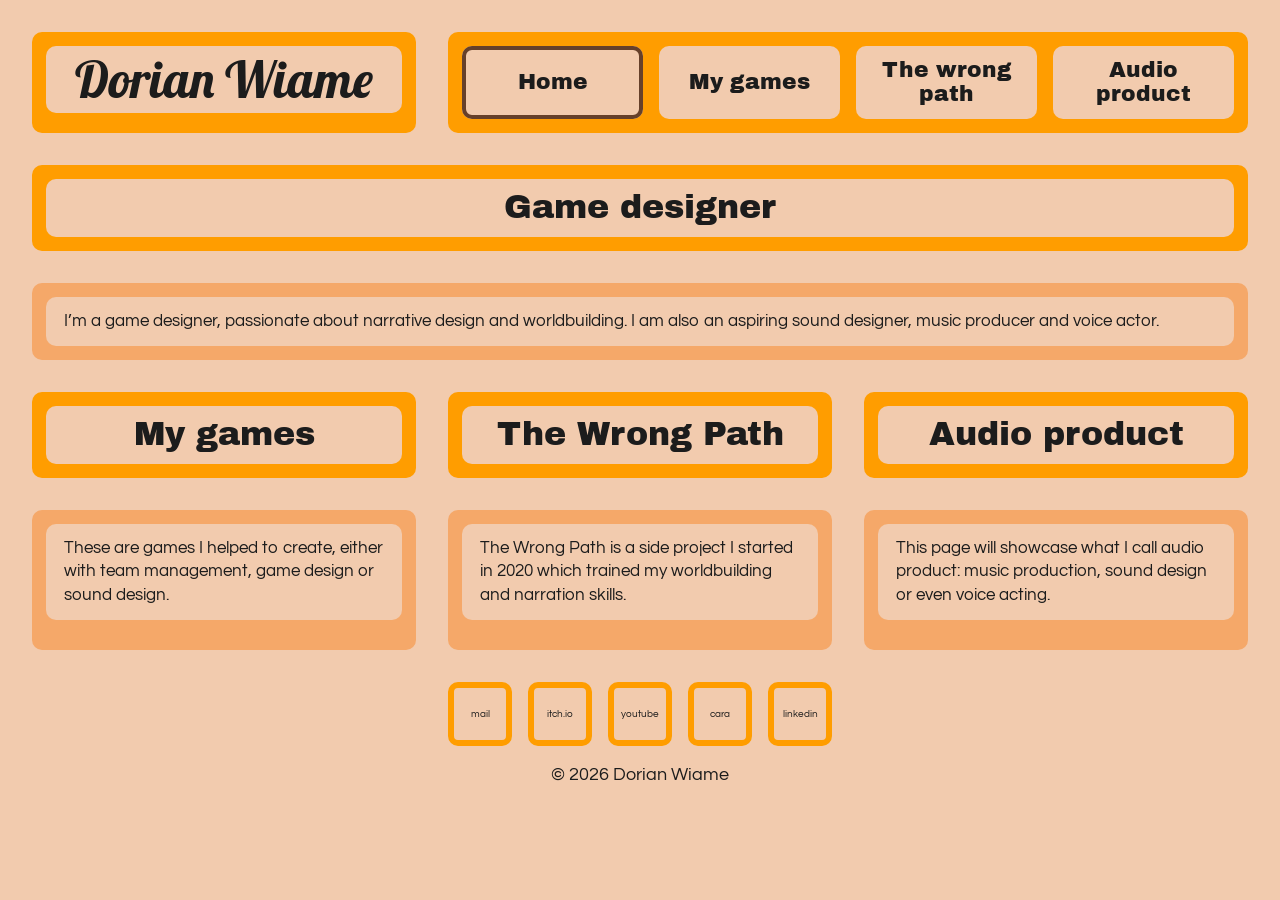
==== index.html @ 8a996d9e "site is lvie" ====
<!DOCTYPE html>
<html lang="en">
<head>
  <meta charset="UTF-8">
  <meta name="viewport" content="width=device-width, initial-scale=1">
  <title>Home – Dorian Wiame</title>
  <link rel="preconnect" href="https://fonts.googleapis.com">
  <link href="https://fonts.googleapis.com/css2?family=Archivo+Black&family=Lobster&family=Questrial&display=swap" rel="stylesheet">
  <link rel="stylesheet" href="style.css">
</head>
<body>
<div class="wrap">

  <header class="top">
    <a class="block logo" href="about.html"><span>Dorian Wiame</span></a>
    <nav class="nav"><a href="index.html" class="on">Home</a><a href="games.html">My games</a><a href="the-wrong-path.html">The wrong path</a><a href="audio.html">Audio product</a></nav>
  </header>

  <main>
<div class="grid games"><div class="col s3"><a class="block" href="about.html"><span>Game designer</span></a><div class="card"><div class="x  c">I’m a game designer, passionate about narrative design and worldbuilding. I am also an aspiring sound designer, music producer and voice actor.</div></div></div><div class="col s1"><a class="block" href="games.html"><span>My games</span></a><div class="card"><div class="x  c">These are games I helped to create, either with team management, game design or sound design.</div><figure class="pic "><a href="games.html"><img src="https://dorianwiamegd.wordpress.com/wp-content/uploads/2025/09/mygamesportfolio.png" alt="" loading="lazy"></a></figure></div></div><div class="col s1"><a class="block" href="the-wrong-path.html"><span>The Wrong Path</span></a><div class="card"><div class="x  c">The Wrong Path is a side project I started in 2020 which trained my worldbuilding and narration skills.</div><figure class="pic "><a href="the-wrong-path.html"><img src="https://dorianwiamegd.wordpress.com/wp-content/uploads/2025/09/thewrongpathportfolio.png" alt="" loading="lazy"></a></figure></div></div><div class="col s1"><a class="block" href="audio.html"><span>Audio product</span></a><div class="card"><div class="x  c">This page will showcase what I call audio product: music production, sound design or even voice acting.</div><figure class="pic "><a href="audio.html"><img src="https://dorianwiamegd.wordpress.com/wp-content/uploads/2026/06/background-be-still.png" alt="" loading="lazy"></a></figure></div></div></div>
  </main>

  <footer>
    <div class="icons">
      <a href="mailto:dorianwiame@gmail.com">mail</a>
      <a href="https://dorian-engine.itch.io/">itch.io</a>
      <a href="https://www.youtube.com/@dorianengine1135">youtube</a>
      <a href="https://cara.app/dorianengine">cara</a>
      <a href="https://www.linkedin.com/in/dorian-wiame-8576bb238/">linkedin</a>
    </div>
    <p>© 2026 Dorian Wiame</p>
  </footer>

</div>
</body>
</html>
---- style.css ----
/* ============ Charte simplifiée : orange + mauve, sans fioritures ============ */
:root {
  --peach: #f2cbae;        /* fond de page + intérieur des boîtes */
  --coral: #f5a869;        /* orange clair : cartes */
  --orange: #ff9d00;       /* orange : cadres */
  --brown: #66402a;        /* hover (famille orange) */
  --lilac: #e0aaf5;        /* intérieur des boîtes "nouveau" */
  --violet: #7a00ff;       /* cadre "nouveau jeu" */
  --violet-soft: #a259ff;  /* carte "nouveau" */
  --plum: #55216a;         /* hover (famille mauve) */
  --black: #1c1c1c;

  /* ESPACES : change ces 3 valeurs pour aérer / resserrer tout le site */
  --gap: 32px;   /* entre les gros éléments (blocs, cartes, colonnes) */
  --in: 16px;    /* entre les éléments à l'intérieur d'une carte */
  --pad: 14px;   /* épaisseur des cadres colorés */

  --r: 10px;
  --title: clamp(1.4rem, 2.6vw, 2.4rem);
}

* { box-sizing: border-box; margin: 0; padding: 0; }

body {
  font-family: 'Century Gothic', 'Questrial', sans-serif;   /* texte normal */
  font-size: 1.15rem;
  line-height: 1.4;
  color: var(--black);
  background: var(--peach);
}

a { color: inherit; }

.wrap { max-width: 1400px; margin: 0 auto; padding: var(--gap); display: grid; gap: var(--gap); }
main  { display: grid; gap: var(--gap); }

/* ---------- Header : logo (→ About me) + menu ---------- */
.top { display: grid; grid-template-columns: repeat(3, 1fr); gap: var(--gap); }

.block, .nav, .card { padding: var(--pad); border-radius: var(--r); }

/* bloc unique = lien, avec hover */
.block { display: block; background: var(--orange); text-decoration: none; }
.block span {
  display: block;
  padding: .5rem 1.2rem;
  background: var(--peach);
  border-radius: var(--r);
  font-family: 'Archivo Black', sans-serif;  /* titres, sous-titres */
  font-size: var(--title);
  line-height: 1.25;
}
.block:hover span { box-shadow: inset 0 0 0 4px var(--brown); }

.block.new { background: var(--violet); }
.block.new span { background: var(--lilac); }
.block.new:hover span { box-shadow: inset 0 0 0 4px var(--plum); }

.logo span {
  padding: 0 1.2rem;
  font-family: 'Lobster', cursive;           /* titre de page */
  font-size: clamp(2.2rem, 4vw, 3.6rem);
  line-height: 1.3;
}

.nav { grid-column: span 2; display: grid; grid-template-columns: repeat(4, 1fr); gap: var(--in); background: var(--orange); }
.nav a {
  display: flex;
  align-items: center;
  justify-content: center;
  padding: .8rem .5rem;
  background: var(--peach);
  border-radius: var(--r);
  font-family: 'Archivo Black', sans-serif;
  font-size: clamp(1rem, 1.7vw, 1.6rem);
  line-height: 1.1;
  text-align: center;
  text-decoration: none;
}
.nav a:hover, .nav a.on { box-shadow: inset 0 0 0 4px var(--brown); }

/* ---------- Colonnes : bloc (lien) + carte ---------- */
.grid { display: grid; grid-template-columns: repeat(3, 1fr); gap: var(--gap); }
.grid.two { grid-template-columns: repeat(2, 1fr); }
.col  { display: grid; grid-template-rows: auto 1fr; gap: var(--gap); }

/* ---------- Carte : titre + texte (pas de hover) ---------- */
.card { display: grid; gap: var(--in); align-content: start; background: var(--coral); }
.card.new { background: var(--violet-soft); }

.card .t, .card .x {
  padding: .5rem 1.2rem;
  background: var(--peach);
  border-radius: var(--r);
}
.card.new .t, .card.new .x { background: var(--lilac); }

.card .t { font-family: 'Archivo Black', sans-serif; font-size: var(--title); line-height: 1.25; }
.card .x { padding: .8rem 1.1rem; font-size: clamp(1.1rem, 1.7vw, 1.5rem); }

.row2 { display: grid; grid-template-columns: 1fr 1fr; gap: var(--in); }
.row2 .x { min-height: 200px; }

/* ---------- Images / vidéos (placeholders) ---------- */
.ph {
  display: flex;
  align-items: center;
  justify-content: center;
  min-height: 60px;
  background: #fff;
  border-radius: var(--r);
  color: var(--black);
  text-decoration: none;
  text-align: center;
}
.ph.tall  { aspect-ratio: 1 / 1.6; }
.ph.wide  { aspect-ratio: 16 / 9; }
.ph.sq    { aspect-ratio: 1; }
.ph.video { aspect-ratio: 16 / 9; }
img.ph, .ph img { width: 100%; height: 100%; object-fit: cover; border-radius: var(--r); }

.imgs { display: grid; grid-template-columns: repeat(var(--n, 3), 1fr); gap: var(--in); }
.vids { display: grid; grid-template-columns: repeat(2, 1fr); gap: var(--in); }
figure { display: grid; gap: 12px; }
.cap { font-style: italic; font-size: .95rem; text-align: center; }

ul.dash { list-style: none; margin-top: .8rem; }
ul.dash li::before { content: "– "; }

/* ---------- Footer : icônes (hover) ---------- */
footer { text-align: center; }
.icons { display: flex; justify-content: center; align-items: center; flex-wrap: wrap; gap: var(--in); margin-bottom: var(--in); }
.icons a {
  display: flex;
  align-items: center;
  justify-content: center;
  width: 64px;
  height: 64px;
  background: var(--peach);
  border: 6px solid var(--orange);
  border-radius: var(--r);
  font-size: .65rem;
  text-decoration: none;
}
.icons a:hover { border-color: var(--brown); }

/* ---------- Mobile ---------- */
@media (max-width: 800px) {
  :root { --gap: 20px; }
  .top, .grid, .grid.two { grid-template-columns: 1fr; }
  .nav { grid-column: auto; grid-template-columns: repeat(2, 1fr); }
  .row2 { grid-template-columns: 1fr; }
  .imgs { grid-template-columns: repeat(2, 1fr); }
  .vids { grid-template-columns: 1fr; }
}

/* contenu réel */
.ph iframe{width:100%;height:100%;border:0;border-radius:var(--r)}
.ph.video{background:#000}
.ph:has(img){background:none}
.card a:not(.ph){color:inherit;font-weight:700}
.card.new .x a{color:var(--plum)}
.card p{margin-top:.8rem}
figure .ph.video{width:100%}

/* header fixe */
.wrap{padding-top:0}
.top{position:sticky;top:0;z-index:50;background:var(--peach);padding:var(--gap) 0 calc(var(--gap)/2);margin-bottom:calc(var(--gap)/-2)}
/* images plus petites */
.imgs.sm .ph{background:none}
.imgs.sm .ph img{height:auto;max-height:340px;object-fit:contain}

/* ===== mise en page fidèle à l'ancien site ===== */
.row{display:grid;gap:var(--gap);align-items:center}
.row.top2{align-items:start}
.r12{grid-template-columns:1fr 2fr}.r21{grid-template-columns:2fr 1fr}
.r23{grid-template-columns:2fr 3fr}.r32{grid-template-columns:3fr 2fr}.r11{grid-template-columns:1fr 1fr}
.stack{display:grid;gap:var(--gap);align-content:start}
.head{padding:var(--pad);background:var(--orange);border-radius:var(--r)}
.head span{display:block;padding:.5rem 1.2rem;background:var(--peach);border-radius:var(--r);font-family:'Archivo Black';font-size:var(--title);line-height:1.25}
.box{padding:1rem 1.4rem;background:var(--coral);border-radius:var(--r);font-size:clamp(1.05rem,1.5vw,1.35rem)}
.box.lilac{background:var(--lilac)}
.box p+p{margin-top:.8rem}
.box a{color:inherit;font-weight:700}
.box strong{font-family:'Archivo Black';font-weight:400}
.btn{display:block;width:fit-content;margin:0 auto;padding:.7rem 1.8rem;background:var(--violet);color:#fff;border-radius:var(--r);text-decoration:none;font-size:1.3rem;text-align:center}
.btn:hover{box-shadow:inset 0 0 0 4px var(--plum)}
.media{display:grid;grid-template-columns:repeat(var(--n,3),1fr);gap:var(--gap);align-items:center}
.pic{display:grid;gap:10px;margin:0;align-content:start}
.pic img{width:100%;height:auto;display:block;border-radius:var(--r)}
.pic figcaption{font-style:italic;font-size:.95rem;text-align:center}
.pic.max img{max-height:420px;object-fit:contain}
.pic.logo img{max-width:160px;margin:0 auto}
.vid{aspect-ratio:16/9;background:#000;border-radius:var(--r);overflow:hidden}
.vid iframe{width:100%;height:100%;border:0}
.sep{border:0;border-top:2px solid var(--brown);opacity:.25}
.block.new + .row{margin-top:0}
@media (max-width:800px){
  .row,.r12,.r21,.r23,.r32,.r11{grid-template-columns:1fr}
  .media{grid-template-columns:repeat(2,1fr)}
}

/* ===== centrage + DA rétro mêlée à la mise en page ===== */
.head span,.block span{text-align:center}
.head.page span{font-family:'Lobster';font-size:clamp(2rem,3.6vw,3.2rem);font-weight:400;line-height:1.3}
.box.c{text-align:center}
.box.c,.row>.box{display:flex;flex-direction:column;justify-content:center}
.box.c{align-items:center}
.btn{margin-left:auto;margin-right:auto}
.media{justify-items:center}
.pic{width:100%}
.pic figcaption,.cap{text-align:center}
.stripes{height:26px;border-radius:var(--r);background:linear-gradient(var(--brown) 0 25%,var(--coral) 25% 50%,var(--orange) 50% 75%,var(--coral) 75%)}
.stripes.v{background:linear-gradient(var(--plum) 0 25%,#cc55f5 25% 50%,var(--violet) 50% 75%,#cc55f5 75%)}
.grid.two{align-items:start}
.stack>.block,.stack>.head{text-align:center}
.box ul.dash{text-align:left}

/* ===== My games : grille 3 colonnes (bloc lien en haut, carte en dessous, alignés) ===== */
.grid.games{grid-template-columns:repeat(3,1fr);align-items:stretch}
.grid.games>.col{grid-row:span 2;display:grid;grid-template-rows:subgrid;gap:var(--gap)}
.grid.games .card{align-content:start}
.grid.games .card .t{text-align:center}
.grid.games .card .x{font-size:1.05rem;text-align:left}
.grid.games .card .x p+p{margin-top:.7rem}
.grid.games .card .x strong{font-family:'Archivo Black';font-weight:400}
.grid.games .card .media{gap:var(--in)}
.grid.games .pic.logo img{max-width:100%}
.grid.games .pic figcaption{font-size:.8rem}
.grid.games .btn{margin-top:.4rem}
@media (max-width:1000px){.grid.games{grid-template-columns:repeat(2,1fr)}}
@media (max-width:800px){.grid.games{grid-template-columns:1fr}.grid.games>.col{grid-row:auto;grid-template-rows:auto 1fr}}
.card a.btn,.box a.btn{color:#fff;font-weight:400}

/* ===== même système sur toutes les pages ===== */
.grid.games>.col.s3{grid-column:1/-1}
.grid.games>.col.s2{grid-column:span 2}
.head.new{background:var(--violet)}
.head.new span{background:var(--lilac)}
.card .x.c{text-align:center}
.card .x ul.dash{text-align:left}
.card .pic.max img{max-height:420px;object-fit:contain}
.card .x a{color:inherit;font-weight:700}
.card .media{align-items:start}
@media (max-width:1000px){.grid.games>.col.s3{grid-column:1/-1}.grid.games>.col.s2{grid-column:1/-1}}
.yt{font-size:.85rem;text-align:center;color:inherit;opacity:.8}
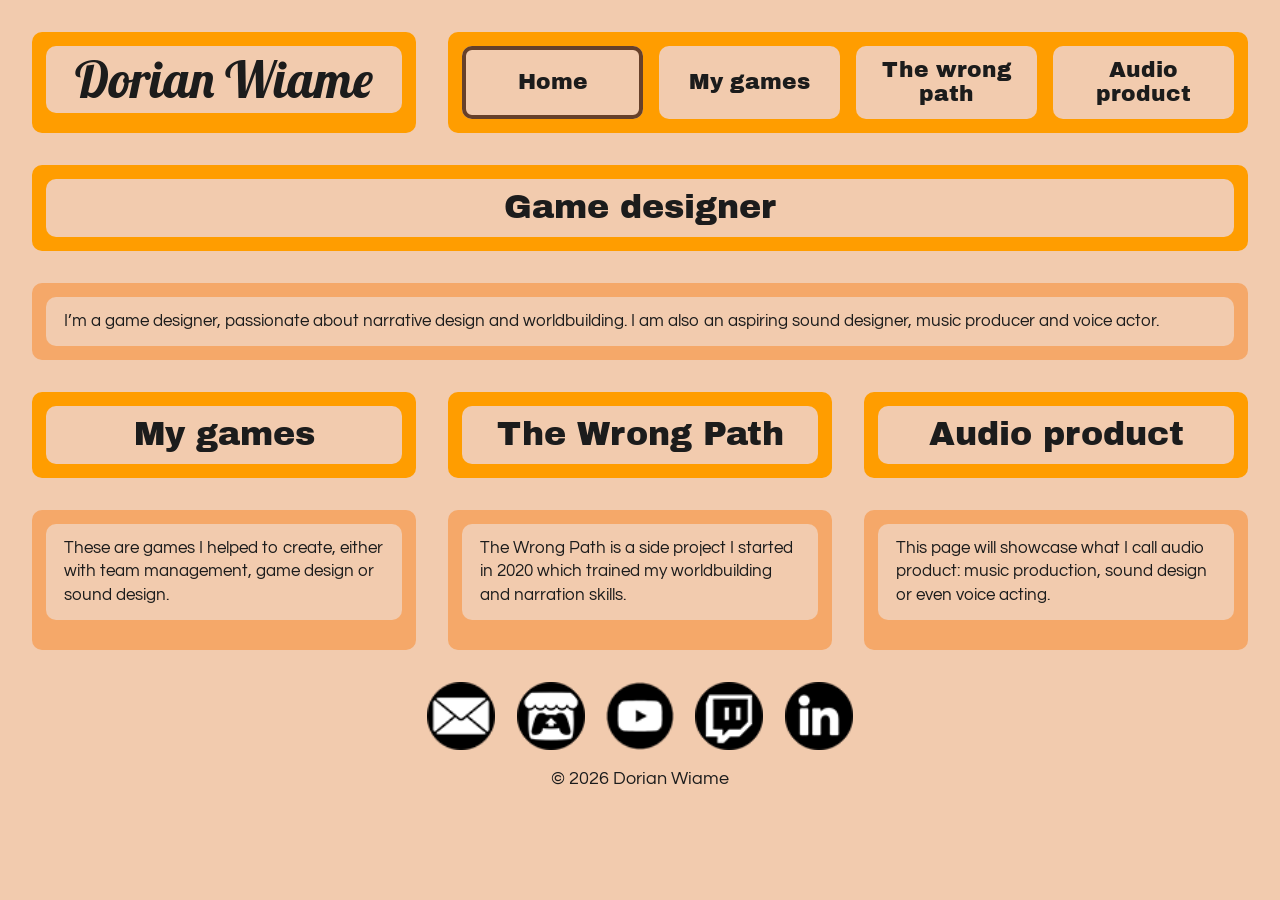
==== commit 9c9c0fa4: "tiyn fixes" ====
--- a/index.html
+++ b/index.html
@@ -22,11 +22,11 @@
 
   <footer>
     <div class="icons">
-      <a href="mailto:dorianwiame@gmail.com">mail</a>
-      <a href="https://dorian-engine.itch.io/">itch.io</a>
-      <a href="https://www.youtube.com/@dorianengine1135">youtube</a>
-      <a href="https://cara.app/dorianengine">cara</a>
-      <a href="https://www.linkedin.com/in/dorian-wiame-8576bb238/">linkedin</a>
+      <a href="mailto:dorianwiame@gmail.com" aria-label="Mail"><img src="picture/mail-icon.png" alt="Mail"></a>
+      <a href="https://dorian-engine.itch.io/" aria-label="itch.io"><img src="picture/itchio-icon.png" alt="itch.io"></a>
+      <a href="https://www.youtube.com/@dorianengine1135" aria-label="YouTube"><img src="picture/youtube-icon.png" alt="YouTube"></a>
+      <a href="https://www.twitch.tv/dorianengine" aria-label="Twitch"><img src="picture/twitch-icon.png" alt="Twitch"></a>
+      <a href="https://www.linkedin.com/in/dorian-wiame-8576bb238/" aria-label="LinkedIn"><img src="picture/linkedin-icon.png" alt="LinkedIn"></a>
     </div>
     <p>© 2026 Dorian Wiame</p>
   </footer>
--- a/style.css
+++ b/style.css
@@ -244,3 +244,27 @@
 .card .media{align-items:start}
 @media (max-width:1000px){.grid.games>.col.s3{grid-column:1/-1}.grid.games>.col.s2{grid-column:1/-1}}
 .yt{font-size:.85rem;text-align:center;color:inherit;opacity:.8}
+
+/* ===== My games : une ligne par jeu, comme sur WordPress ===== */
+.gm{display:grid;grid-template-columns:2fr 1fr;gap:var(--gap);align-items:center}
+.gm>.box{align-self:stretch;display:block;text-align:left}
+.gm .box strong{font-family:'Archivo Black';font-weight:400}
+.gm .pic.logo img{max-width:180px;margin:0 auto}
+.gm .btn{grid-column:1/-1;margin-top:0}
+.gm .media{gap:var(--in);align-items:center}
+@media (max-width:800px){.gm{grid-template-columns:1fr}}
+
+/* ===== icônes du footer (dossier picture/) ===== */
+.icons{gap:calc(var(--gap)/1.5)}
+.icons a,.icons a:hover{width:64px;height:64px;padding:0;background:none;border:0;border-radius:50%;display:block}
+.icons a img{width:100%;height:100%;display:block;border-radius:50%}
+.icons a:hover img{box-shadow:0 0 0 4px var(--orange)}
+/* icônes parfaitement rondes (même si le PNG est carré) */
+.icons a,.icons a:hover{width:68px;height:68px;border-radius:50%;overflow:hidden;background:var(--black)}
+.icons a img{border-radius:50%;object-fit:cover;aspect-ratio:1}
+.icons a:hover{overflow:visible;box-shadow:0 0 0 4px var(--orange)}
+.icons a:hover img{box-shadow:none}
+/* icônes : coins arrondis 5pt */
+.icons a,.icons a:hover{border-radius:5pt;background:none;overflow:visible}
+.icons a img{border-radius:5pt;object-fit:contain}
+.icons a:hover{box-shadow:0 0 0 4px var(--orange)}
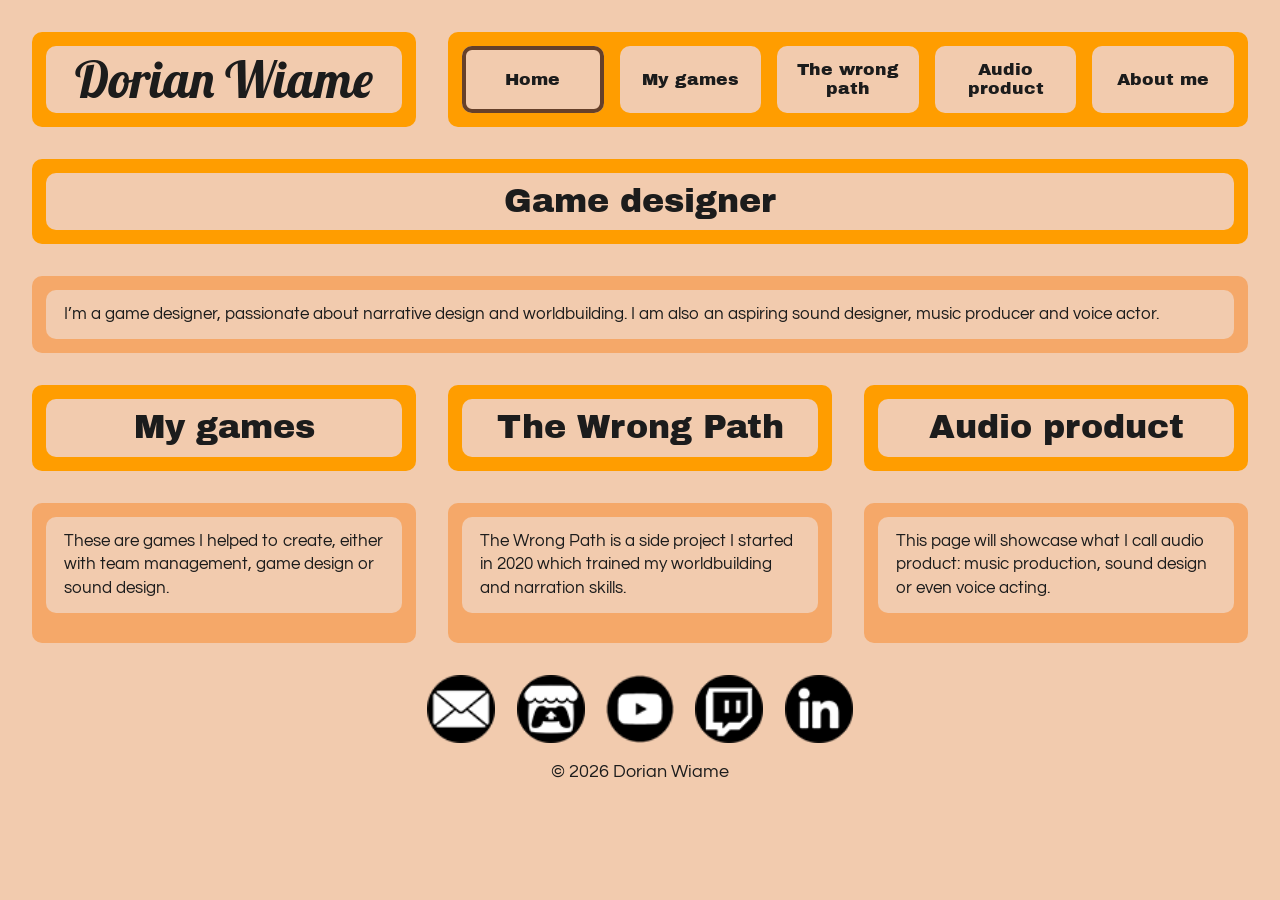
==== commit c7eb124d: "bip boup" ====
--- a/index.html
+++ b/index.html
@@ -13,7 +13,7 @@
 
   <header class="top">
     <a class="block logo" href="about.html"><span>Dorian Wiame</span></a>
-    <nav class="nav"><a href="index.html" class="on">Home</a><a href="games.html">My games</a><a href="the-wrong-path.html">The wrong path</a><a href="audio.html">Audio product</a></nav>
+    <nav class="nav"><a href="index.html" class="on">Home</a><a href="games.html">My games</a><a href="the-wrong-path.html">The wrong path</a><a href="audio.html">Audio product</a><a href="about.html">About me</a></nav>
   </header>
 
   <main>
--- a/style.css
+++ b/style.css
@@ -268,3 +268,11 @@
 .icons a,.icons a:hover{border-radius:5pt;background:none;overflow:visible}
 .icons a img{border-radius:5pt;object-fit:contain}
 .icons a:hover{box-shadow:0 0 0 4px var(--orange)}
+
+/* nav : 5 boutons (About me ajouté) */
+.nav{grid-template-columns:repeat(5,1fr)}
+.nav a{font-size:clamp(.85rem,1.35vw,1.4rem)}
+@media (max-width:800px){.nav{grid-template-columns:repeat(2,1fr)}}
+/* About : logiciels, texte à gauche / bloc logos à droite */
+.card .row.r23{grid-template-columns:2fr 3fr;align-items:start}
+.card .row .x{height:auto}
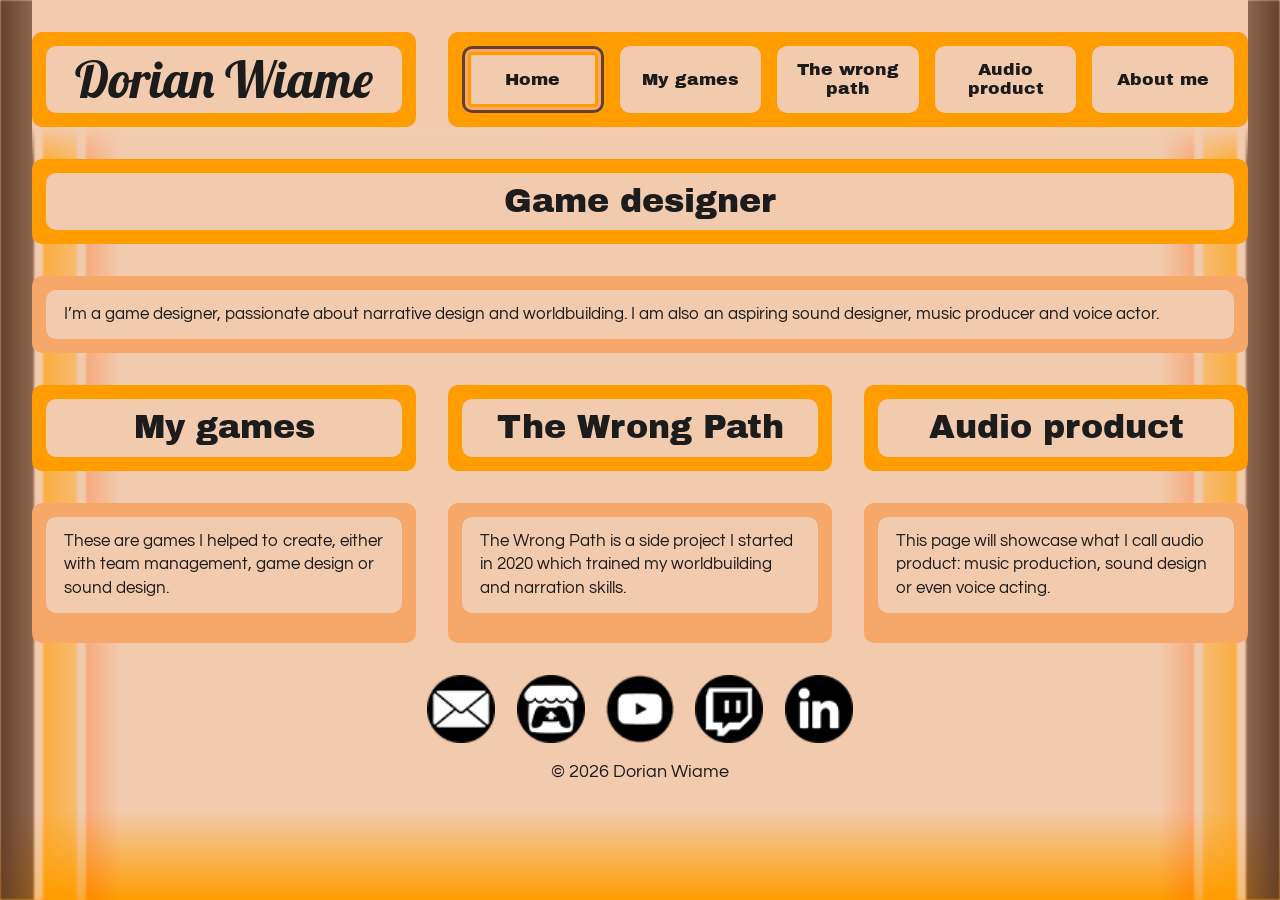
==== commit 4ea24ab2: "2.0" ====
--- a/index.html
+++ b/index.html
@@ -13,7 +13,8 @@
 
   <header class="top">
     <a class="block logo" href="about.html"><span>Dorian Wiame</span></a>
-    <nav class="nav"><a href="index.html" class="on">Home</a><a href="games.html">My games</a><a href="the-wrong-path.html">The wrong path</a><a href="audio.html">Audio product</a><a href="about.html">About me</a></nav>
+    <button class="burger" type="button" aria-label="Menu" aria-expanded="false" aria-controls="nav"><span></span><span></span><span></span></button>
+    <nav class="nav" id="nav"><a href="index.html" class="on">Home</a><a href="games.html">My games</a><a href="the-wrong-path.html">The wrong path</a><a href="audio.html">Audio product</a><a href="about.html">About me</a></nav>
   </header>
 
   <main>
@@ -32,5 +33,11 @@
   </footer>
 
 </div>
+<script>
+(function(){var h=document.querySelector('.top'),b=document.querySelector('.burger');
+if(!h||!b)return;
+b.addEventListener('click',function(){var o=h.classList.toggle('open');b.setAttribute('aria-expanded',o);});
+})();
+</script>
 </body>
 </html>
--- a/style.css
+++ b/style.css
@@ -1,278 +1,376 @@
-/* ============ Charte simplifiée : orange + mauve, sans fioritures ============ */
-:root {
-  --peach: #f2cbae;        /* fond de page + intérieur des boîtes */
-  --coral: #f5a869;        /* orange clair : cartes */
-  --orange: #ff9d00;       /* orange : cadres */
-  --brown: #66402a;        /* hover (famille orange) */
-  --lilac: #e0aaf5;        /* intérieur des boîtes "nouveau" */
-  --violet: #7a00ff;       /* cadre "nouveau jeu" */
-  --violet-soft: #a259ff;  /* carte "nouveau" */
-  --plum: #55216a;         /* hover (famille mauve) */
-  --black: #1c1c1c;
-
-  /* ESPACES : change ces 3 valeurs pour aérer / resserrer tout le site */
-  --gap: 32px;   /* entre les gros éléments (blocs, cartes, colonnes) */
-  --in: 16px;    /* entre les éléments à l'intérieur d'une carte */
-  --pad: 14px;   /* épaisseur des cadres colorés */
-
-  --r: 10px;
-  --title: clamp(1.4rem, 2.6vw, 2.4rem);
+/* ============ Charte simplifiée : orange + mauve, sans fioritures ============ */
+:root {
+  --peach: #f2cbae;        /* fond de page + intérieur des boîtes */
+  --coral: #f5a869;        /* orange clair : cartes */
+  --orange: #ff9d00;       /* orange : cadres */
+  --brown: #66402a; --brown-mid:#a35a2c;        /* hover (famille orange) */
+  --lilac: #e0aaf5;        /* intérieur des boîtes "nouveau" */
+  --violet: #7a00ff;       /* cadre "nouveau jeu" */
+  --violet-soft: #a259ff;  /* carte "nouveau" */
+  --plum: #55216a;         /* hover (famille mauve) */
+  --black: #1c1c1c;
+
+  /* ESPACES : change ces 3 valeurs pour aérer / resserrer tout le site */
+  --gap: 32px;   /* entre les gros éléments (blocs, cartes, colonnes) */
+  --in: 16px;    /* entre les éléments à l'intérieur d'une carte */
+  --pad: 14px;   /* épaisseur des cadres colorés */
+
+  --r: 10px;
+  --title: clamp(1.4rem, 2.6vw, 2.4rem);
+}
+
+* { box-sizing: border-box; margin: 0; padding: 0; }
+
+body {
+  font-family: 'Century Gothic', 'Questrial', sans-serif;   /* texte normal */
+  font-size: 1.15rem;
+  line-height: 1.4;
+  color: var(--black);
+  background: var(--peach);
+}
+
+a { color: inherit; }
+
+.wrap { max-width: 1400px; margin: 0 auto; padding: var(--gap); display: grid; gap: var(--gap); }
+main  { display: grid; gap: var(--gap); }
+
+/* ---------- Header : logo (→ About me) + menu ---------- */
+.top { display: grid; grid-template-columns: repeat(3, 1fr); gap: var(--gap); }
+
+.block, .nav, .card { padding: var(--pad); border-radius: var(--r); }
+
+/* bloc unique = lien, avec hover */
+.block { display: block; background: var(--orange); text-decoration: none; }
+.block span {
+  display: block;
+  padding: .5rem 1.2rem;
+  background: var(--peach);
+  border-radius: var(--r);
+  font-family: 'Archivo Black', sans-serif;  /* titres, sous-titres */
+  font-size: var(--title);
+  line-height: 1.25;
+}
+.block:hover span { box-shadow: inset 0 0 0 4px var(--brown); }
+
+.block.new { background: var(--violet); }
+.block.new span { background: var(--lilac); }
+.block.new:hover span { box-shadow: inset 0 0 0 4px var(--plum); }
+
+.logo span {
+  padding: 0 1.2rem;
+  font-family: 'Lobster', cursive;           /* titre de page */
+  font-size: clamp(2.2rem, 4vw, 3.6rem);
+  line-height: 1.3;
+}
+
+.nav { grid-column: span 2; display: grid; grid-template-columns: repeat(4, 1fr); gap: var(--in); background: var(--orange); }
+.nav a {
+  display: flex;
+  align-items: center;
+  justify-content: center;
+  padding: .8rem .5rem;
+  background: var(--peach);
+  border-radius: var(--r);
+  font-family: 'Archivo Black', sans-serif;
+  font-size: clamp(1rem, 1.7vw, 1.6rem);
+  line-height: 1.1;
+  text-align: center;
+  text-decoration: none;
+}
+.nav a:hover, .nav a.on { box-shadow: inset 0 0 0 4px var(--brown); }
+
+/* ---------- Colonnes : bloc (lien) + carte ---------- */
+.grid { display: grid; grid-template-columns: repeat(3, 1fr); gap: var(--gap); }
+.grid.two { grid-template-columns: repeat(2, 1fr); }
+.col  { display: grid; grid-template-rows: auto 1fr; gap: var(--gap); }
+
+/* ---------- Carte : titre + texte (pas de hover) ---------- */
+.card { display: grid; gap: var(--in); align-content: start; background: var(--coral); }
+.card.new { background: var(--violet-soft); }
+
+.card .t, .card .x {
+  padding: .5rem 1.2rem;
+  background: var(--peach);
+  border-radius: var(--r);
+}
+.card.new .t, .card.new .x { background: var(--lilac); }
+
+.card .t { font-family: 'Archivo Black', sans-serif; font-size: var(--title); line-height: 1.25; }
+.card .x { padding: .8rem 1.1rem; font-size: clamp(1.1rem, 1.7vw, 1.5rem); }
+
+.row2 { display: grid; grid-template-columns: 1fr 1fr; gap: var(--in); }
+.row2 .x { min-height: 200px; }
+
+/* ---------- Images / vidéos (placeholders) ---------- */
+.ph {
+  display: flex;
+  align-items: center;
+  justify-content: center;
+  min-height: 60px;
+  background: #fff;
+  border-radius: var(--r);
+  color: var(--black);
+  text-decoration: none;
+  text-align: center;
+}
+.ph.tall  { aspect-ratio: 1 / 1.6; }
+.ph.wide  { aspect-ratio: 16 / 9; }
+.ph.sq    { aspect-ratio: 1; }
+.ph.video { aspect-ratio: 16 / 9; }
+img.ph, .ph img { width: 100%; height: 100%; object-fit: cover; border-radius: var(--r); }
+
+.imgs { display: grid; grid-template-columns: repeat(var(--n, 3), 1fr); gap: var(--in); }
+.vids { display: grid; grid-template-columns: repeat(2, 1fr); gap: var(--in); }
+figure { display: grid; gap: 12px; }
+.cap { font-style: italic; font-size: .95rem; text-align: center; }
+
+ul.dash { list-style: none; margin-top: .8rem; }
+ul.dash li::before { content: "– "; }
+
+/* ---------- Footer : icônes (hover) ---------- */
+footer { text-align: center; }
+.icons { display: flex; justify-content: center; align-items: center; flex-wrap: wrap; gap: var(--in); margin-bottom: var(--in); }
+.icons a {
+  display: flex;
+  align-items: center;
+  justify-content: center;
+  width: 64px;
+  height: 64px;
+  background: var(--peach);
+  border: 6px solid var(--orange);
+  border-radius: var(--r);
+  font-size: .65rem;
+  text-decoration: none;
+}
+.icons a:hover { border-color: var(--brown); }
+
+/* ---------- Mobile ---------- */
+@media (max-width: 800px) {
+  :root { --gap: 20px; }
+  .top, .grid, .grid.two { grid-template-columns: 1fr; }
+  .nav { grid-column: auto; grid-template-columns: repeat(2, 1fr); }
+  .row2 { grid-template-columns: 1fr; }
+  .imgs { grid-template-columns: repeat(2, 1fr); }
+  .vids { grid-template-columns: 1fr; }
+}
+
+/* contenu réel */
+.ph iframe{width:100%;height:100%;border:0;border-radius:var(--r)}
+.ph.video{background:#000}
+.ph:has(img){background:none}
+.card a:not(.ph){color:inherit;font-weight:700}
+.card.new .x a{color:var(--plum)}
+.card p{margin-top:.8rem}
+figure .ph.video{width:100%}
+
+/* header fixe */
+.wrap{padding-top:0}
+.top{position:sticky;top:0;z-index:50;padding:var(--gap) 0;margin-bottom:calc(var(--gap)*-1);
+  /* fond pêche plein en haut (rien ne transparaît) ; fondu vers 0% d'opacité seulement en dessous */
+  background:linear-gradient(to bottom,var(--peach) 0,var(--peach) calc(100% - var(--gap)*1.1),rgba(242,203,174,0) 100%)}
+/* images plus petites */
+.imgs.sm .ph{background:none}
+.imgs.sm .ph img{height:auto;max-height:340px;object-fit:contain}
+
+/* ===== mise en page fidèle à l'ancien site ===== */
+.row{display:grid;gap:var(--gap);align-items:center}
+.row.top2{align-items:start}
+.r12{grid-template-columns:1fr 2fr}.r21{grid-template-columns:2fr 1fr}
+.r23{grid-template-columns:2fr 3fr}.r32{grid-template-columns:3fr 2fr}.r11{grid-template-columns:1fr 1fr}
+.stack{display:grid;gap:var(--gap);align-content:start}
+.head{padding:var(--pad);background:var(--orange);border-radius:var(--r)}
+.head span{display:block;padding:.5rem 1.2rem;background:var(--peach);border-radius:var(--r);font-family:'Archivo Black';font-size:var(--title);line-height:1.25}
+.box{padding:1rem 1.4rem;background:var(--coral);border-radius:var(--r);font-size:clamp(1.05rem,1.5vw,1.35rem)}
+.box.lilac{background:var(--lilac)}
+.box p+p{margin-top:.8rem}
+.box a{color:inherit;font-weight:700}
+.box strong{font-family:'Archivo Black';font-weight:400}
+.btn{display:block;width:fit-content;margin:0 auto;padding:.7rem 1.8rem;background:var(--violet);color:#fff;border-radius:var(--r);text-decoration:none;font-size:1.3rem;text-align:center}
+.btn:hover{box-shadow:inset 0 0 0 4px var(--plum)}
+.media{display:grid;grid-template-columns:repeat(var(--n,3),1fr);gap:var(--gap);align-items:center}
+.pic{display:grid;gap:10px;margin:0;align-content:start}
+.pic img{width:100%;height:auto;display:block;border-radius:var(--r)}
+.pic figcaption{font-style:italic;font-size:.95rem;text-align:center}
+.pic.max img{max-height:420px;object-fit:contain}
+.pic.logo img{max-width:160px;margin:0 auto}
+.vid{aspect-ratio:16/9;background:#000;border-radius:var(--r);overflow:hidden}
+.vid iframe{width:100%;height:100%;border:0}
+.sep{border:0;border-top:2px solid var(--brown);opacity:.25}
+.block.new + .row{margin-top:0}
+@media (max-width:800px){
+  .row,.r12,.r21,.r23,.r32,.r11{grid-template-columns:1fr}
+  .media{grid-template-columns:repeat(2,1fr)}
+}
+
+/* ===== centrage + DA rétro mêlée à la mise en page ===== */
+.head span,.block span{text-align:center}
+.head.page span{font-family:'Lobster';font-size:clamp(2rem,3.6vw,3.2rem);font-weight:400;line-height:1.3}
+.box.c{text-align:center}
+.box.c,.row>.box{display:flex;flex-direction:column;justify-content:center}
+.box.c{align-items:center}
+.btn{margin-left:auto;margin-right:auto}
+.media{justify-items:center}
+.pic{width:100%}
+.pic figcaption,.cap{text-align:center}
+.stripes{height:26px;border-radius:var(--r);background:linear-gradient(var(--brown) 0 25%,var(--coral) 25% 50%,var(--orange) 50% 75%,var(--coral) 75%)}
+.stripes.v{background:linear-gradient(var(--plum) 0 25%,#cc55f5 25% 50%,var(--violet) 50% 75%,#cc55f5 75%)}
+.grid.two{align-items:start}
+.stack>.block,.stack>.head{text-align:center}
+.box ul.dash{text-align:left}
+
+/* ===== My games : grille 3 colonnes (bloc lien en haut, carte en dessous, alignés) ===== */
+.grid.games{grid-template-columns:repeat(3,1fr);align-items:stretch}
+.grid.games>.col{grid-row:span 2;display:grid;grid-template-rows:subgrid;gap:var(--gap)}
+.grid.games .card{align-content:start}
+.grid.games .card .t{text-align:center}
+.grid.games .card .x{font-size:1.05rem;text-align:left}
+.grid.games .card .x p+p{margin-top:.7rem}
+.grid.games .card .x strong{font-family:'Archivo Black';font-weight:400}
+.grid.games .card .media{gap:var(--in)}
+.grid.games .pic.logo img{max-width:100%}
+.grid.games .pic figcaption{font-size:.8rem}
+.grid.games .btn{margin-top:.4rem}
+@media (max-width:1000px){.grid.games{grid-template-columns:repeat(2,1fr)}}
+@media (max-width:800px){.grid.games{grid-template-columns:1fr}.grid.games>.col{grid-row:auto;grid-template-rows:auto 1fr}}
+.card a.btn,.box a.btn{color:#fff;font-weight:400}
+
+/* ===== même système sur toutes les pages ===== */
+.grid.games>.col.s3{grid-column:1/-1}
+.grid.games>.col.s2{grid-column:span 2}
+.head.new{background:var(--violet)}
+.head.new span{background:var(--lilac)}
+.card .x.c{text-align:center}
+.card .x ul.dash{text-align:left}
+.card .pic.max img{max-height:420px;object-fit:contain}
+.card .x a{color:inherit;font-weight:700}
+.card .media{align-items:start}
+@media (max-width:1000px){.grid.games>.col.s3{grid-column:1/-1}.grid.games>.col.s2{grid-column:1/-1}}
+.yt{font-size:.85rem;text-align:center;color:inherit;opacity:.8}
+
+/* ===== My games : une ligne par jeu, comme sur WordPress ===== */
+.gm{display:grid;grid-template-columns:2fr 1fr;gap:var(--gap);align-items:center}
+.gm>.box{align-self:stretch;display:block;text-align:left}
+.gm .box strong{font-family:'Archivo Black';font-weight:400}
+.gm .pic.logo img{max-width:180px;margin:0 auto}
+.gm .btn{grid-column:1/-1;margin-top:0}
+.gm .media{gap:var(--in);align-items:center}
+@media (max-width:800px){.gm{grid-template-columns:1fr}}
+
+/* ===== icônes du footer (dossier picture/) ===== */
+.icons{gap:calc(var(--gap)/1.5)}
+.icons a,.icons a:hover{width:64px;height:64px;padding:0;background:none;border:0;border-radius:50%;display:block}
+.icons a img{width:100%;height:100%;display:block;border-radius:50%}
+.icons a:hover img{box-shadow:0 0 0 4px var(--orange)}
+/* icônes parfaitement rondes (même si le PNG est carré) */
+.icons a,.icons a:hover{width:68px;height:68px;border-radius:50%;overflow:hidden;background:var(--black)}
+.icons a img{border-radius:50%;object-fit:cover;aspect-ratio:1}
+.icons a:hover{overflow:visible;box-shadow:0 0 0 4px var(--orange)}
+.icons a:hover img{box-shadow:none}
+/* icônes : coins arrondis 5pt */
+.icons a,.icons a:hover{border-radius:5pt;background:none;overflow:visible}
+.icons a img{border-radius:5pt;object-fit:contain}
+.icons a:hover{box-shadow:0 0 0 4px var(--orange)}
+
+/* nav : 5 boutons (About me ajouté) */
+.nav{grid-template-columns:repeat(5,1fr)}
+.nav a{font-size:clamp(.85rem,1.35vw,1.4rem)}
+@media (max-width:800px){.nav{grid-template-columns:repeat(2,1fr)}}
+/* About : logiciels, texte à gauche / bloc logos à droite */
+.card .row.r23{grid-template-columns:2fr 3fr;align-items:start}
+.card .row .x{height:auto}
+
+/* ===== menu burger (téléphone) ===== */
+.burger{display:none}
+@media (max-width:800px){
+  .top{grid-template-columns:1fr auto;gap:var(--in);align-items:stretch}
+  .top .logo span{font-size:clamp(1.6rem,7vw,2.4rem)}
+  .burger{display:flex;flex-direction:column;justify-content:center;gap:6px;width:72px;padding:0 18px;border:0;cursor:pointer;background:var(--peach);border-radius:var(--r);box-shadow:0 0 0 var(--pad) var(--orange);margin:var(--pad)}
+  .burger span{display:block;height:4px;border-radius:2px;background:var(--black);transition:transform .2s,opacity .2s}
+  .burger:hover{box-shadow:0 0 0 var(--pad) var(--orange),inset 0 0 0 4px var(--brown)}
+  .top.open .burger span:nth-child(1){transform:translateY(10px) rotate(45deg)}
+  .top.open .burger span:nth-child(2){opacity:0}
+  .top.open .burger span:nth-child(3){transform:translateY(-10px) rotate(-45deg)}
+  .nav{display:none;grid-column:1/-1;grid-template-columns:1fr}
+  .top.open .nav{display:grid}
+  .nav a{padding:.8rem 1rem;font-size:1.2rem}
+}
+
+/* ===== Arrière-plan global : Mauve lumineux en haut, Pêche au milieu, Orange flash sur les 10% du bas ===== */
+body {
+  background: linear-gradient(
+    180deg,
+    var(--peach) 40%,
+    var(--peach) 90%,
+    var(--orange) 100%
+  );
+  background-attachment: fixed;
+}
+/* ===== 3 bandes verticales de chaque côté avec dégradé d'opacité vers le centre ===== */
+@media (min-width: 1000px) {
+  body::before,
+  body::after {
+    content: "";
+    position: fixed;
+    top: 0;
+    z-index: -1;
+    pointer-events: none;
+
+    /* Occupe toute la hauteur et tout l'espace vide des marges */
+    width: calc((100vw - 1400px) / 2 + 20px);
+    min-width: 120px;
+    height: 100vh;
+
+    filter: blur(1px); /* Flou fixé à 1px */
+  }
+
+  /* --- CÔTÉ GAUCHE : 3 bandes mauves s'estompant vers la droite (centre) --- */
+  body::before {
+    left: 0;
+    background: repeating-linear-gradient(
+      90deg,
+      var(--brown) 0%,        var(--brown) 28%,       /* Bande 3 : Brun */
+      var(--peach) 28%,        var(--peach) 36%,       /* Espace couleur fond */
+      var(--orange) 36%,       var(--orange) 64%,      /* Bande 2 : Orange */
+      var(--peach) 64%,        var(--peach) 72%,       /* Espace couleur fond */
+      #ff5500 72%,              #ff5500 100%            /* Bande 1 : Orange flash */
+    );
+    /* Masque d'opacité : opaque au bord de l'écran (0%), transparent vers le centre (100%) */
+    -webkit-mask-image: linear-gradient(to right, rgba(0,0,0,1) 0%, rgba(0,0,0,0) 100%);
+    mask-image: linear-gradient(to right, rgba(0,0,0,1) 0%, rgba(0,0,0,0) 100%);
+  }
+
+  /* --- CÔTÉ DROIT : 3 bandes (Brun, Orange, Orange Flash) s'estompant vers la gauche (centre) --- */
+  body::after {
+    right: 0;
+    background: repeating-linear-gradient(
+      90deg,
+      #ff5500 0%,              #ff5500 28%,            /* Bande 1 : Orange flash */
+      var(--peach) 28%,        var(--peach) 36%,       /* Espace couleur fond */
+      var(--orange) 36%,       var(--orange) 64%,      /* Bande 2 : Orange */
+      var(--peach) 64%,        var(--peach) 72%,       /* Espace couleur fond */
+      var(--brown) 72%,        var(--brown) 100%       /* Bande 3 : Brun */
+    );
+    /* Masque d'opacité : opaque au bord de l'écran (100%), transparent vers le centre (0%) */
+    -webkit-mask-image: linear-gradient(to left, rgba(0,0,0,1) 0%, rgba(0,0,0,0) 100%);
+    mask-image: linear-gradient(to left, rgba(0,0,0,1) 0%, rgba(0,0,0,0) 100%);
+  }
 }
 
-* { box-sizing: border-box; margin: 0; padding: 0; }
+/* ===== hover "escalier" années 70 : des contours se créent vers le CENTRE du bloc (brun > corail > orange) ===== */
+.block,.nav a,.btn{position:relative;transition:box-shadow .35s cubic-bezier(.4,0,.2,1);
+  box-shadow:inset 0 0 0 0 transparent,inset 0 0 0 0 transparent,inset 0 0 0 0 transparent}
+.icons a{transition:box-shadow .35s cubic-bezier(.4,0,.2,1);box-shadow:0 0 0 0 transparent,0 0 0 0 transparent,0 0 0 0 transparent}
+.block span{box-shadow:none!important}
+.block:hover{box-shadow:inset 0 0 0 4px var(--brown),inset 0 0 0 8px var(--coral),inset 0 0 0 11px var(--orange)}
+.block.new:hover{box-shadow:inset 0 0 0 4px var(--plum),inset 0 0 0 8px #cc55f5,inset 0 0 0 11px var(--violet)}
+.nav a:hover,.nav a.on{box-shadow:inset 0 0 0 3px var(--brown),inset 0 0 0 6px var(--coral),inset 0 0 0 9px var(--orange)}
+.btn:hover{box-shadow:inset 0 0 0 3px var(--plum),inset 0 0 0 6px #cc55f5,inset 0 0 0 9px var(--violet-soft)}
+.icons a:hover{box-shadow:0 0 0 3px var(--orange),0 0 0 6px var(--coral),0 0 0 9px var(--brown)}
+@media (prefers-reduced-motion:reduce){.block,.nav a,.btn,.icons a{transition:none}}
 
-body {
-  font-family: 'Century Gothic', 'Questrial', sans-serif;   /* texte normal */
-  font-size: 1.15rem;
-  line-height: 1.4;
-  color: var(--black);
-  background: var(--peach);
-}
-
-a { color: inherit; }
-
-.wrap { max-width: 1400px; margin: 0 auto; padding: var(--gap); display: grid; gap: var(--gap); }
-main  { display: grid; gap: var(--gap); }
-
-/* ---------- Header : logo (→ About me) + menu ---------- */
-.top { display: grid; grid-template-columns: repeat(3, 1fr); gap: var(--gap); }
-
-.block, .nav, .card { padding: var(--pad); border-radius: var(--r); }
-
-/* bloc unique = lien, avec hover */
-.block { display: block; background: var(--orange); text-decoration: none; }
-.block span {
-  display: block;
-  padding: .5rem 1.2rem;
-  background: var(--peach);
-  border-radius: var(--r);
-  font-family: 'Archivo Black', sans-serif;  /* titres, sous-titres */
-  font-size: var(--title);
-  line-height: 1.25;
-}
-.block:hover span { box-shadow: inset 0 0 0 4px var(--brown); }
-
-.block.new { background: var(--violet); }
-.block.new span { background: var(--lilac); }
-.block.new:hover span { box-shadow: inset 0 0 0 4px var(--plum); }
-
-.logo span {
-  padding: 0 1.2rem;
-  font-family: 'Lobster', cursive;           /* titre de page */
-  font-size: clamp(2.2rem, 4vw, 3.6rem);
-  line-height: 1.3;
-}
-
-.nav { grid-column: span 2; display: grid; grid-template-columns: repeat(4, 1fr); gap: var(--in); background: var(--orange); }
-.nav a {
-  display: flex;
-  align-items: center;
-  justify-content: center;
-  padding: .8rem .5rem;
-  background: var(--peach);
-  border-radius: var(--r);
-  font-family: 'Archivo Black', sans-serif;
-  font-size: clamp(1rem, 1.7vw, 1.6rem);
-  line-height: 1.1;
-  text-align: center;
-  text-decoration: none;
-}
-.nav a:hover, .nav a.on { box-shadow: inset 0 0 0 4px var(--brown); }
-
-/* ---------- Colonnes : bloc (lien) + carte ---------- */
-.grid { display: grid; grid-template-columns: repeat(3, 1fr); gap: var(--gap); }
-.grid.two { grid-template-columns: repeat(2, 1fr); }
-.col  { display: grid; grid-template-rows: auto 1fr; gap: var(--gap); }
-
-/* ---------- Carte : titre + texte (pas de hover) ---------- */
-.card { display: grid; gap: var(--in); align-content: start; background: var(--coral); }
-.card.new { background: var(--violet-soft); }
-
-.card .t, .card .x {
-  padding: .5rem 1.2rem;
-  background: var(--peach);
-  border-radius: var(--r);
-}
-.card.new .t, .card.new .x { background: var(--lilac); }
-
-.card .t { font-family: 'Archivo Black', sans-serif; font-size: var(--title); line-height: 1.25; }
-.card .x { padding: .8rem 1.1rem; font-size: clamp(1.1rem, 1.7vw, 1.5rem); }
-
-.row2 { display: grid; grid-template-columns: 1fr 1fr; gap: var(--in); }
-.row2 .x { min-height: 200px; }
-
-/* ---------- Images / vidéos (placeholders) ---------- */
-.ph {
-  display: flex;
-  align-items: center;
-  justify-content: center;
-  min-height: 60px;
-  background: #fff;
-  border-radius: var(--r);
-  color: var(--black);
-  text-decoration: none;
-  text-align: center;
-}
-.ph.tall  { aspect-ratio: 1 / 1.6; }
-.ph.wide  { aspect-ratio: 16 / 9; }
-.ph.sq    { aspect-ratio: 1; }
-.ph.video { aspect-ratio: 16 / 9; }
-img.ph, .ph img { width: 100%; height: 100%; object-fit: cover; border-radius: var(--r); }
-
-.imgs { display: grid; grid-template-columns: repeat(var(--n, 3), 1fr); gap: var(--in); }
-.vids { display: grid; grid-template-columns: repeat(2, 1fr); gap: var(--in); }
-figure { display: grid; gap: 12px; }
-.cap { font-style: italic; font-size: .95rem; text-align: center; }
-
-ul.dash { list-style: none; margin-top: .8rem; }
-ul.dash li::before { content: "– "; }
-
-/* ---------- Footer : icônes (hover) ---------- */
-footer { text-align: center; }
-.icons { display: flex; justify-content: center; align-items: center; flex-wrap: wrap; gap: var(--in); margin-bottom: var(--in); }
-.icons a {
-  display: flex;
-  align-items: center;
-  justify-content: center;
-  width: 64px;
-  height: 64px;
-  background: var(--peach);
-  border: 6px solid var(--orange);
-  border-radius: var(--r);
-  font-size: .65rem;
-  text-decoration: none;
-}
-.icons a:hover { border-color: var(--brown); }
-
-/* ---------- Mobile ---------- */
-@media (max-width: 800px) {
-  :root { --gap: 20px; }
-  .top, .grid, .grid.two { grid-template-columns: 1fr; }
-  .nav { grid-column: auto; grid-template-columns: repeat(2, 1fr); }
-  .row2 { grid-template-columns: 1fr; }
-  .imgs { grid-template-columns: repeat(2, 1fr); }
-  .vids { grid-template-columns: 1fr; }
-}
-
-/* contenu réel */
-.ph iframe{width:100%;height:100%;border:0;border-radius:var(--r)}
-.ph.video{background:#000}
-.ph:has(img){background:none}
-.card a:not(.ph){color:inherit;font-weight:700}
-.card.new .x a{color:var(--plum)}
-.card p{margin-top:.8rem}
-figure .ph.video{width:100%}
-
-/* header fixe */
-.wrap{padding-top:0}
-.top{position:sticky;top:0;z-index:50;background:var(--peach);padding:var(--gap) 0 calc(var(--gap)/2);margin-bottom:calc(var(--gap)/-2)}
-/* images plus petites */
-.imgs.sm .ph{background:none}
-.imgs.sm .ph img{height:auto;max-height:340px;object-fit:contain}
-
-/* ===== mise en page fidèle à l'ancien site ===== */
-.row{display:grid;gap:var(--gap);align-items:center}
-.row.top2{align-items:start}
-.r12{grid-template-columns:1fr 2fr}.r21{grid-template-columns:2fr 1fr}
-.r23{grid-template-columns:2fr 3fr}.r32{grid-template-columns:3fr 2fr}.r11{grid-template-columns:1fr 1fr}
-.stack{display:grid;gap:var(--gap);align-content:start}
-.head{padding:var(--pad);background:var(--orange);border-radius:var(--r)}
-.head span{display:block;padding:.5rem 1.2rem;background:var(--peach);border-radius:var(--r);font-family:'Archivo Black';font-size:var(--title);line-height:1.25}
-.box{padding:1rem 1.4rem;background:var(--coral);border-radius:var(--r);font-size:clamp(1.05rem,1.5vw,1.35rem)}
-.box.lilac{background:var(--lilac)}
-.box p+p{margin-top:.8rem}
-.box a{color:inherit;font-weight:700}
-.box strong{font-family:'Archivo Black';font-weight:400}
-.btn{display:block;width:fit-content;margin:0 auto;padding:.7rem 1.8rem;background:var(--violet);color:#fff;border-radius:var(--r);text-decoration:none;font-size:1.3rem;text-align:center}
-.btn:hover{box-shadow:inset 0 0 0 4px var(--plum)}
-.media{display:grid;grid-template-columns:repeat(var(--n,3),1fr);gap:var(--gap);align-items:center}
-.pic{display:grid;gap:10px;margin:0;align-content:start}
-.pic img{width:100%;height:auto;display:block;border-radius:var(--r)}
-.pic figcaption{font-style:italic;font-size:.95rem;text-align:center}
-.pic.max img{max-height:420px;object-fit:contain}
-.pic.logo img{max-width:160px;margin:0 auto}
-.vid{aspect-ratio:16/9;background:#000;border-radius:var(--r);overflow:hidden}
-.vid iframe{width:100%;height:100%;border:0}
-.sep{border:0;border-top:2px solid var(--brown);opacity:.25}
-.block.new + .row{margin-top:0}
-@media (max-width:800px){
-  .row,.r12,.r21,.r23,.r32,.r11{grid-template-columns:1fr}
-  .media{grid-template-columns:repeat(2,1fr)}
-}
-
-/* ===== centrage + DA rétro mêlée à la mise en page ===== */
-.head span,.block span{text-align:center}
-.head.page span{font-family:'Lobster';font-size:clamp(2rem,3.6vw,3.2rem);font-weight:400;line-height:1.3}
-.box.c{text-align:center}
-.box.c,.row>.box{display:flex;flex-direction:column;justify-content:center}
-.box.c{align-items:center}
-.btn{margin-left:auto;margin-right:auto}
-.media{justify-items:center}
-.pic{width:100%}
-.pic figcaption,.cap{text-align:center}
-.stripes{height:26px;border-radius:var(--r);background:linear-gradient(var(--brown) 0 25%,var(--coral) 25% 50%,var(--orange) 50% 75%,var(--coral) 75%)}
-.stripes.v{background:linear-gradient(var(--plum) 0 25%,#cc55f5 25% 50%,var(--violet) 50% 75%,#cc55f5 75%)}
-.grid.two{align-items:start}
-.stack>.block,.stack>.head{text-align:center}
-.box ul.dash{text-align:left}
-
-/* ===== My games : grille 3 colonnes (bloc lien en haut, carte en dessous, alignés) ===== */
-.grid.games{grid-template-columns:repeat(3,1fr);align-items:stretch}
-.grid.games>.col{grid-row:span 2;display:grid;grid-template-rows:subgrid;gap:var(--gap)}
-.grid.games .card{align-content:start}
-.grid.games .card .t{text-align:center}
-.grid.games .card .x{font-size:1.05rem;text-align:left}
-.grid.games .card .x p+p{margin-top:.7rem}
-.grid.games .card .x strong{font-family:'Archivo Black';font-weight:400}
-.grid.games .card .media{gap:var(--in)}
-.grid.games .pic.logo img{max-width:100%}
-.grid.games .pic figcaption{font-size:.8rem}
-.grid.games .btn{margin-top:.4rem}
-@media (max-width:1000px){.grid.games{grid-template-columns:repeat(2,1fr)}}
-@media (max-width:800px){.grid.games{grid-template-columns:1fr}.grid.games>.col{grid-row:auto;grid-template-rows:auto 1fr}}
-.card a.btn,.box a.btn{color:#fff;font-weight:400}
-
-/* ===== même système sur toutes les pages ===== */
-.grid.games>.col.s3{grid-column:1/-1}
-.grid.games>.col.s2{grid-column:span 2}
-.head.new{background:var(--violet)}
-.head.new span{background:var(--lilac)}
-.card .x.c{text-align:center}
-.card .x ul.dash{text-align:left}
-.card .pic.max img{max-height:420px;object-fit:contain}
-.card .x a{color:inherit;font-weight:700}
-.card .media{align-items:start}
-@media (max-width:1000px){.grid.games>.col.s3{grid-column:1/-1}.grid.games>.col.s2{grid-column:1/-1}}
-.yt{font-size:.85rem;text-align:center;color:inherit;opacity:.8}
-
-/* ===== My games : une ligne par jeu, comme sur WordPress ===== */
-.gm{display:grid;grid-template-columns:2fr 1fr;gap:var(--gap);align-items:center}
-.gm>.box{align-self:stretch;display:block;text-align:left}
-.gm .box strong{font-family:'Archivo Black';font-weight:400}
-.gm .pic.logo img{max-width:180px;margin:0 auto}
-.gm .btn{grid-column:1/-1;margin-top:0}
-.gm .media{gap:var(--in);align-items:center}
-@media (max-width:800px){.gm{grid-template-columns:1fr}}
-
-/* ===== icônes du footer (dossier picture/) ===== */
-.icons{gap:calc(var(--gap)/1.5)}
-.icons a,.icons a:hover{width:64px;height:64px;padding:0;background:none;border:0;border-radius:50%;display:block}
-.icons a img{width:100%;height:100%;display:block;border-radius:50%}
-.icons a:hover img{box-shadow:0 0 0 4px var(--orange)}
-/* icônes parfaitement rondes (même si le PNG est carré) */
-.icons a,.icons a:hover{width:68px;height:68px;border-radius:50%;overflow:hidden;background:var(--black)}
-.icons a img{border-radius:50%;object-fit:cover;aspect-ratio:1}
-.icons a:hover{overflow:visible;box-shadow:0 0 0 4px var(--orange)}
-.icons a:hover img{box-shadow:none}
-/* icônes : coins arrondis 5pt */
-.icons a,.icons a:hover{border-radius:5pt;background:none;overflow:visible}
-.icons a img{border-radius:5pt;object-fit:contain}
-.icons a:hover{box-shadow:0 0 0 4px var(--orange)}
-
-/* nav : 5 boutons (About me ajouté) */
-.nav{grid-template-columns:repeat(5,1fr)}
-.nav a{font-size:clamp(.85rem,1.35vw,1.4rem)}
-@media (max-width:800px){.nav{grid-template-columns:repeat(2,1fr)}}
-/* About : logiciels, texte à gauche / bloc logos à droite */
-.card .row.r23{grid-template-columns:2fr 3fr;align-items:start}
-.card .row .x{height:auto}
+/* ===== images cliquables : contours vers l'EXTÉRIEUR (pas les vidéos YouTube) ===== */
+.pic a{display:block;border-radius:var(--r);transition:box-shadow .35s cubic-bezier(.4,0,.2,1);
+  box-shadow:0 0 0 0 transparent,0 0 0 0 transparent,0 0 0 0 transparent}
+.pic.logo a{width:fit-content;max-width:100%;margin:0 auto}
+.pic a:hover{box-shadow:0 0 0 4px var(--brown),0 0 0 8px var(--coral),0 0 0 11px var(--orange)}
+@media (prefers-reduced-motion:reduce){.pic a{transition:none}}
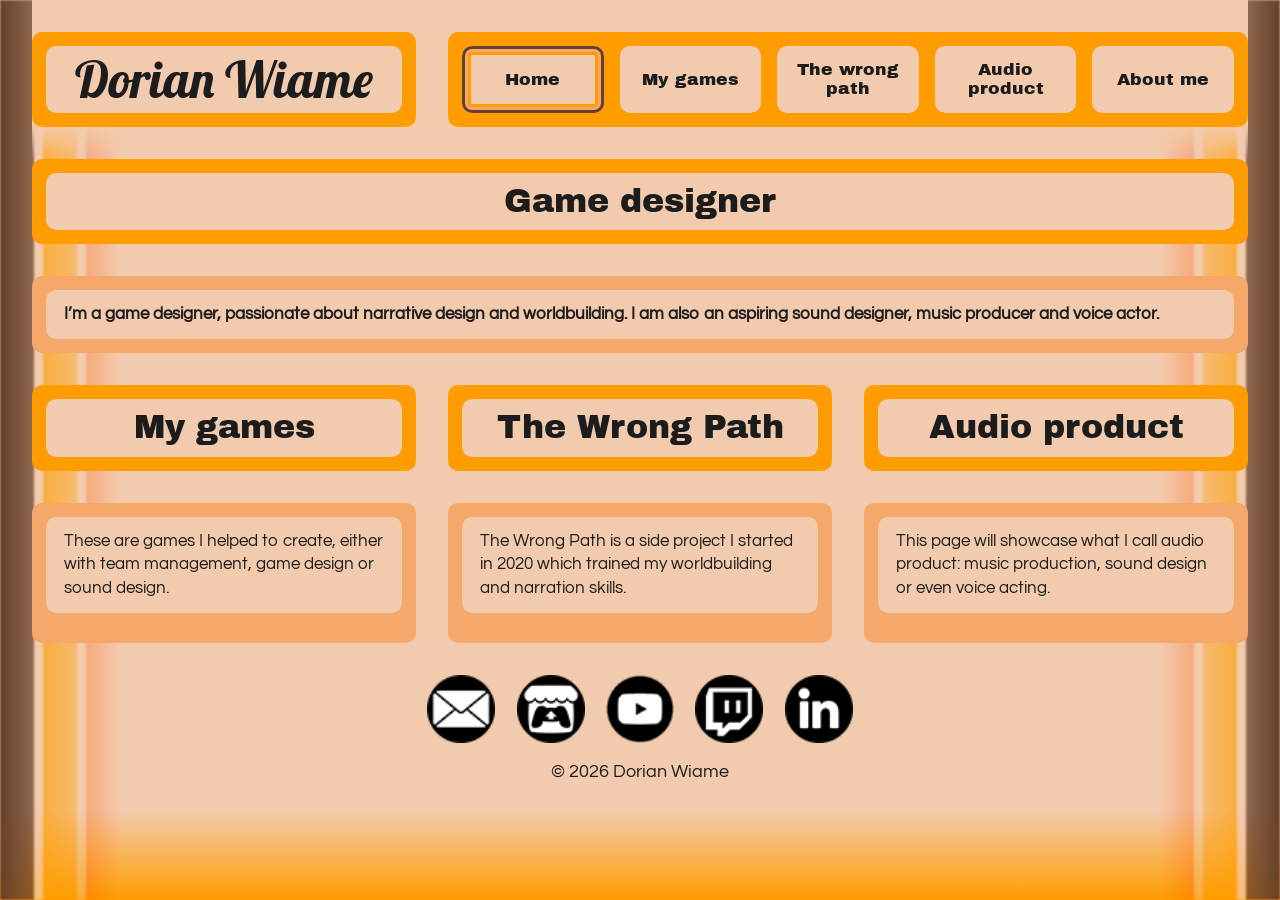
==== commit b138059e: "v3 - fix pour mobiles" ====
--- a/index.html
+++ b/index.html
@@ -18,7 +18,7 @@
   </header>
 
   <main>
-<div class="grid games"><div class="col s3"><a class="block" href="about.html"><span>Game designer</span></a><div class="card"><div class="x  c">I’m a game designer, passionate about narrative design and worldbuilding. I am also an aspiring sound designer, music producer and voice actor.</div></div></div><div class="col s1"><a class="block" href="games.html"><span>My games</span></a><div class="card"><div class="x  c">These are games I helped to create, either with team management, game design or sound design.</div><figure class="pic "><a href="games.html"><img src="https://dorianwiamegd.wordpress.com/wp-content/uploads/2025/09/mygamesportfolio.png" alt="" loading="lazy"></a></figure></div></div><div class="col s1"><a class="block" href="the-wrong-path.html"><span>The Wrong Path</span></a><div class="card"><div class="x  c">The Wrong Path is a side project I started in 2020 which trained my worldbuilding and narration skills.</div><figure class="pic "><a href="the-wrong-path.html"><img src="https://dorianwiamegd.wordpress.com/wp-content/uploads/2025/09/thewrongpathportfolio.png" alt="" loading="lazy"></a></figure></div></div><div class="col s1"><a class="block" href="audio.html"><span>Audio product</span></a><div class="card"><div class="x  c">This page will showcase what I call audio product: music production, sound design or even voice acting.</div><figure class="pic "><a href="audio.html"><img src="https://dorianwiamegd.wordpress.com/wp-content/uploads/2026/06/background-be-still.png" alt="" loading="lazy"></a></figure></div></div></div>
+<div class="grid games"><div class="col s3"><a class="block" href="about.html"><span>Game designer</span></a><div class="card"><div class="x b c">I’m a game designer, passionate about narrative design and worldbuilding. I am also an aspiring sound designer, music producer and voice actor.</div></div></div><div class="col s1"><a class="block" href="games.html"><span>My games</span></a><div class="card"><div class="x  c">These are games I helped to create, either with team management, game design or sound design.</div><figure class="pic "><a href="games.html"><img src="https://dorianwiamegd.wordpress.com/wp-content/uploads/2025/09/mygamesportfolio.png" alt="" loading="lazy"></a></figure></div></div><div class="col s1"><a class="block" href="the-wrong-path.html"><span>The Wrong Path</span></a><div class="card"><div class="x  c">The Wrong Path is a side project I started in 2020 which trained my worldbuilding and narration skills.</div><figure class="pic "><a href="the-wrong-path.html"><img src="https://dorianwiamegd.wordpress.com/wp-content/uploads/2025/09/thewrongpathportfolio.png" alt="" loading="lazy"></a></figure></div></div><div class="col s1"><a class="block" href="audio.html"><span>Audio product</span></a><div class="card"><div class="x  c">This page will showcase what I call audio product: music production, sound design or even voice acting.</div><figure class="pic "><a href="audio.html"><img src="https://dorianwiamegd.wordpress.com/wp-content/uploads/2026/06/background-be-still.png" alt="" loading="lazy"></a></figure></div></div></div>
   </main>
 
   <footer>
@@ -39,5 +39,8 @@
 b.addEventListener('click',function(){var o=h.classList.toggle('open');b.setAttribute('aria-expanded',o);});
 })();
 </script>
+<script>
+(function(){document.querySelectorAll('.cmp').forEach(function(c){var i=c.querySelector('input');i.addEventListener('input',function(){c.style.setProperty('--p',i.value+'%');});});})();
+</script>
 </body>
 </html>
--- a/style.css
+++ b/style.css
@@ -361,8 +361,8 @@
   box-shadow:inset 0 0 0 0 transparent,inset 0 0 0 0 transparent,inset 0 0 0 0 transparent}
 .icons a{transition:box-shadow .35s cubic-bezier(.4,0,.2,1);box-shadow:0 0 0 0 transparent,0 0 0 0 transparent,0 0 0 0 transparent}
 .block span{box-shadow:none!important}
-.block:hover{box-shadow:inset 0 0 0 4px var(--brown),inset 0 0 0 8px var(--coral),inset 0 0 0 11px var(--orange)}
-.block.new:hover{box-shadow:inset 0 0 0 4px var(--plum),inset 0 0 0 8px #cc55f5,inset 0 0 0 11px var(--violet)}
+a.block:hover{box-shadow:inset 0 0 0 4px var(--brown),inset 0 0 0 8px var(--coral),inset 0 0 0 11px var(--orange)}
+a.block.new:hover{box-shadow:inset 0 0 0 4px var(--plum),inset 0 0 0 8px #cc55f5,inset 0 0 0 11px var(--violet)}
 .nav a:hover,.nav a.on{box-shadow:inset 0 0 0 3px var(--brown),inset 0 0 0 6px var(--coral),inset 0 0 0 9px var(--orange)}
 .btn:hover{box-shadow:inset 0 0 0 3px var(--plum),inset 0 0 0 6px #cc55f5,inset 0 0 0 9px var(--violet-soft)}
 .icons a:hover{box-shadow:0 0 0 3px var(--orange),0 0 0 6px var(--coral),0 0 0 9px var(--brown)}
@@ -374,3 +374,38 @@
 .pic.logo a{width:fit-content;max-width:100%;margin:0 auto}
 .pic a:hover{box-shadow:0 0 0 4px var(--brown),0 0 0 8px var(--coral),0 0 0 11px var(--orange)}
 @media (prefers-reduced-motion:reduce){.pic a{transition:none}}
+
+/* ===== titres sans page dédiée : pas de hover ni de lien ===== */
+.block.static{cursor:default}
+
+/* ===== texte : gras ===== */
+.b{font-weight:700}
+
+/* ===== images/vidéos : mise en page des sections ===== */
+/* une seule ligne d'images, même sur téléphone */
+@media (max-width:800px){
+  .media{grid-template-columns:repeat(var(--n,3),1fr);gap:var(--in)}
+  .media.w2{grid-template-columns:repeat(2,1fr)}
+  .media.v1{grid-template-columns:1fr;gap:var(--gap);justify-items:stretch}
+  .media.m1{grid-template-columns:1fr}
+  .media.m1>.pic:nth-child(n+2){display:none}
+}
+.media.v1 .stack{align-content:start}
+/* sections pleine largeur : texte d'un côté, images de l'autre ; empilées sur téléphone */
+.card.split{grid-template-columns:var(--cols,1fr 1fr);align-items:stretch}
+.card.split>.stack,.card.split>.pic{align-content:start;align-self:start}
+@media (max-width:800px){.card.split{grid-template-columns:1fr}}
+/* about : image des logiciels moins grosse que le texte */
+.card .row.r23{grid-template-columns:3fr 2fr}
+.card .row.r23 .pic.sw img{width:auto;max-width:100%;max-height:340px;margin:0 auto;object-fit:contain}
+@media (max-width:800px){.card .row.r23{grid-template-columns:1fr}}
+
+/* ===== comparateur avant / après (the wrong path) ===== */
+.cmp{--p:50%;position:relative;display:grid;border-radius:var(--r);overflow:hidden;user-select:none;touch-action:pan-y}
+.cmp img{grid-area:1/1;width:100%;height:auto;align-self:stretch;object-fit:cover;display:block;border-radius:0}
+.cmp .after{clip-path:inset(0 0 0 var(--p))}
+.cmp .bar{position:absolute;top:0;bottom:0;left:var(--p);width:4px;margin-left:-2px;background:var(--orange);box-shadow:0 0 0 2px var(--brown);pointer-events:none}
+.cmp .bar::after{content:"↔";position:absolute;top:50%;left:50%;transform:translate(-50%,-50%);width:42px;height:42px;border-radius:50%;background:var(--peach);border:4px solid var(--brown);display:grid;place-items:center;font-size:1.1rem}
+.cmp .tag{position:absolute;top:10px;padding:.15rem .7rem;border-radius:var(--r);background:var(--peach);font-size:.85rem;pointer-events:none}
+.cmp .tag.l{left:10px}.cmp .tag.r{right:10px}
+.cmp input{position:absolute;inset:0;width:100%;height:100%;margin:0;opacity:0;cursor:ew-resize;-webkit-appearance:none;appearance:none}
